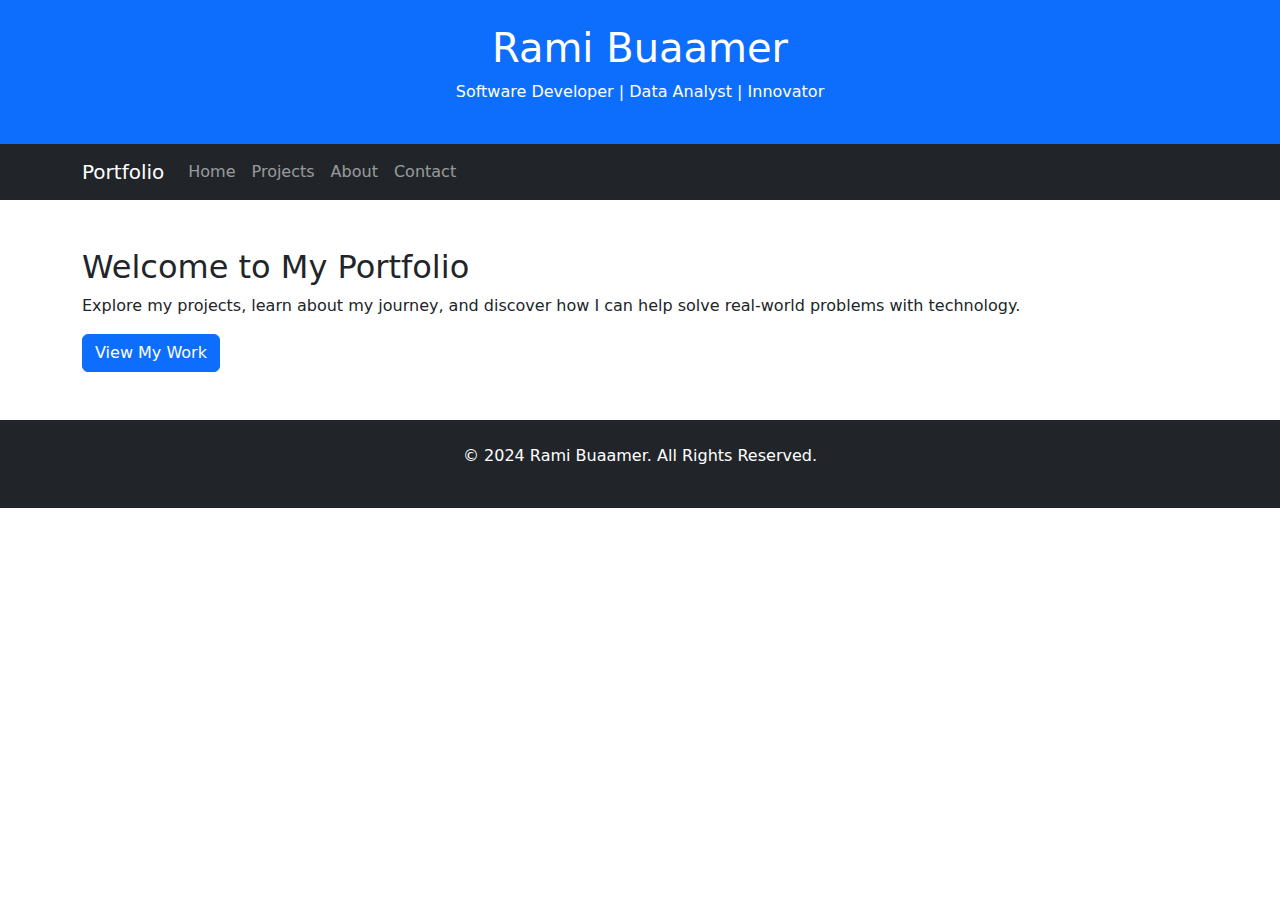
==== index.html @ 7137ed86 "Initial portfolio upload" ====
<!DOCTYPE html>
<html lang="en">
<head>
    <meta charset="UTF-8">
    <meta name="viewport" content="width=device-width, initial-scale=1.0">
    <title>Rami Buaamer's Portfolio</title>
    <link rel="stylesheet" href="style.css">
    <link href="https://cdn.jsdelivr.net/npm/bootstrap@5.3.0-alpha3/dist/css/bootstrap.min.css" rel="stylesheet">
</head>
<body>
    <header class="bg-primary text-white text-center p-4">
        <h1>Rami Buaamer</h1>
        <p>Software Developer | Data Analyst | Innovator</p>
    </header>

    <nav class="navbar navbar-expand-lg navbar-dark bg-dark">
        <div class="container">
            <a class="navbar-brand" href="#">Portfolio</a>
            <button class="navbar-toggler" type="button" data-bs-toggle="collapse" data-bs-target="#navbarNav" aria-controls="navbarNav" aria-expanded="false" aria-label="Toggle navigation">
                <span class="navbar-toggler-icon"></span>
            </button>
            <div class="collapse navbar-collapse" id="navbarNav">
                <ul class="navbar-nav">
                    <li class="nav-item"><a class="nav-link" href="index.html">Home</a></li>
                    <li class="nav-item"><a class="nav-link" href="projects.html">Projects</a></li>
                    <li class="nav-item"><a class="nav-link" href="about.html">About</a></li>
                    <li class="nav-item"><a class="nav-link" href="contact.html">Contact</a></li>
                </ul>
            </div>
        </div>
    </nav>

    <main class="container my-5">
        <h2>Welcome to My Portfolio</h2>
        <p>Explore my projects, learn about my journey, and discover how I can help solve real-world problems with technology.</p>
        <a href="projects.html" class="btn btn-primary">View My Work</a>
    </main>

    <footer class="text-center bg-dark text-white p-4">
        <p>&copy; 2024 Rami Buaamer. All Rights Reserved.</p>
    </footer>
    <script src="https://cdn.jsdelivr.net/npm/bootstrap@5.3.0-alpha3/dist/js/bootstrap.bundle.min.js"></script>
</body>
</html>
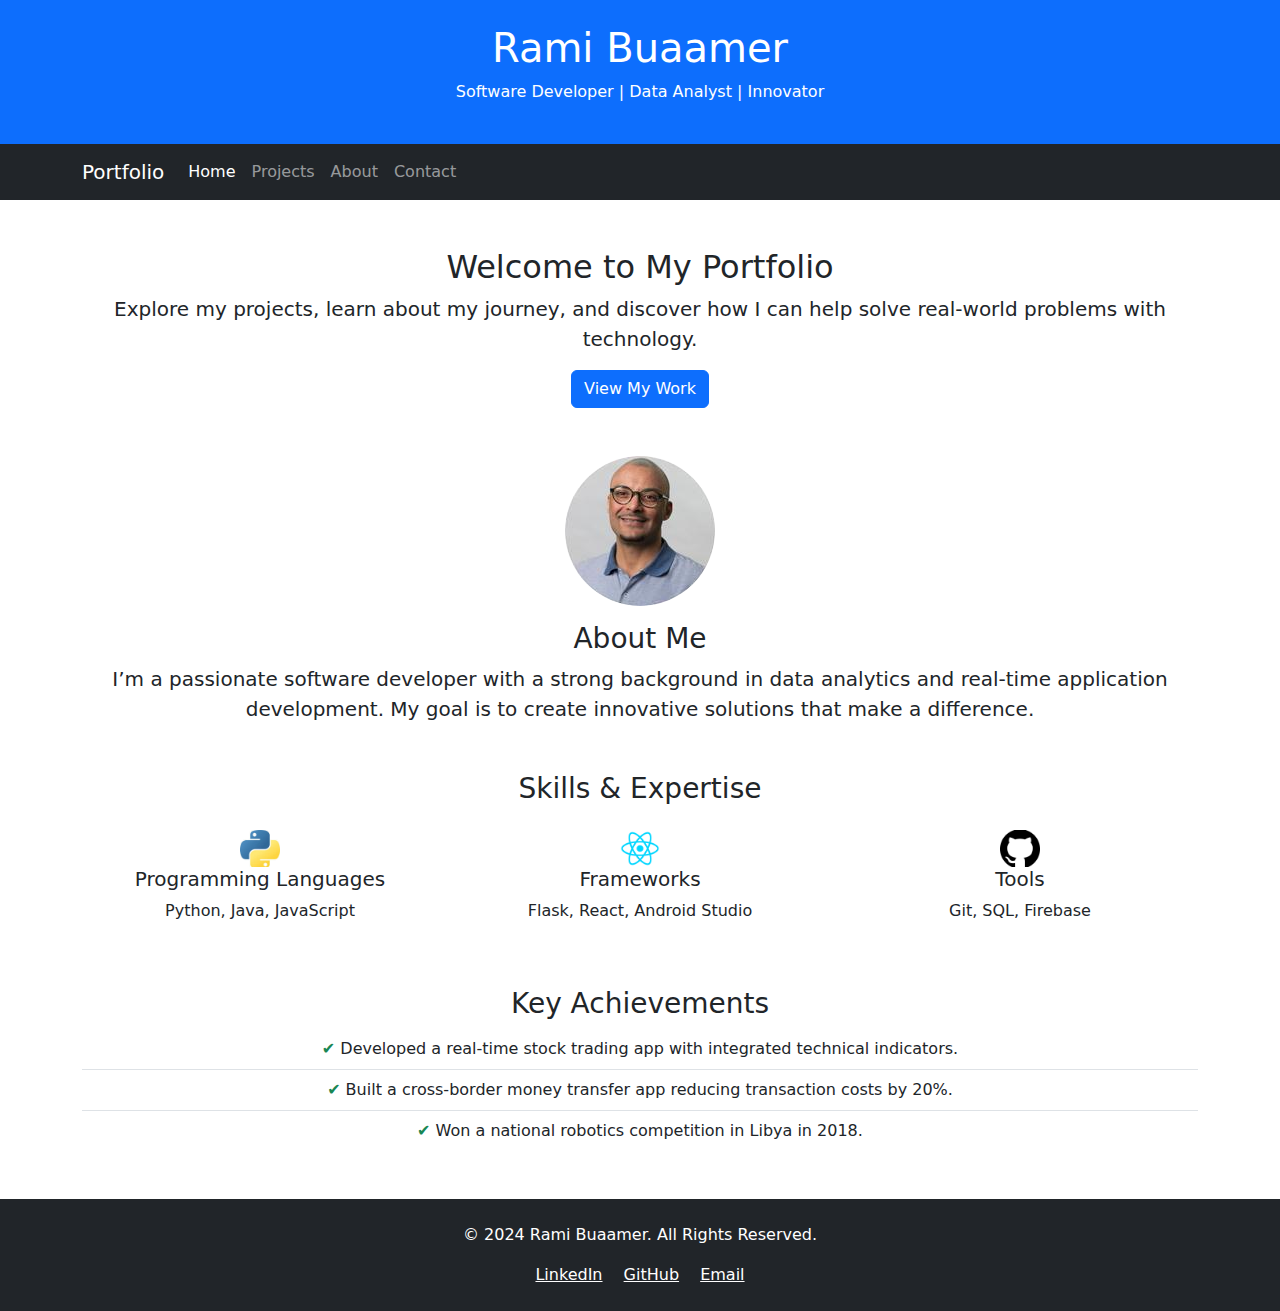
==== commit 38b1d5f4: "more edits and improvements" ====
--- a/index.html
+++ b/index.html
@@ -8,11 +8,13 @@
     <link href="https://cdn.jsdelivr.net/npm/bootstrap@5.3.0-alpha3/dist/css/bootstrap.min.css" rel="stylesheet">
 </head>
 <body>
+    <!-- Header Section -->
     <header class="bg-primary text-white text-center p-4">
         <h1>Rami Buaamer</h1>
         <p>Software Developer | Data Analyst | Innovator</p>
     </header>
 
+    <!-- Navigation Bar -->
     <nav class="navbar navbar-expand-lg navbar-dark bg-dark">
         <div class="container">
             <a class="navbar-brand" href="#">Portfolio</a>
@@ -21,7 +23,7 @@
             </button>
             <div class="collapse navbar-collapse" id="navbarNav">
                 <ul class="navbar-nav">
-                    <li class="nav-item"><a class="nav-link" href="index.html">Home</a></li>
+                    <li class="nav-item"><a class="nav-link active" href="index.html">Home</a></li>
                     <li class="nav-item"><a class="nav-link" href="projects.html">Projects</a></li>
                     <li class="nav-item"><a class="nav-link" href="about.html">About</a></li>
                     <li class="nav-item"><a class="nav-link" href="contact.html">Contact</a></li>
@@ -30,15 +32,63 @@
         </div>
     </nav>
 
+    <!-- Main Content -->
     <main class="container my-5">
-        <h2>Welcome to My Portfolio</h2>
-        <p>Explore my projects, learn about my journey, and discover how I can help solve real-world problems with technology.</p>
-        <a href="projects.html" class="btn btn-primary">View My Work</a>
+        <!-- Welcome Section -->
+        <section class="text-center">
+            <h2>Welcome to My Portfolio</h2>
+            <p class="lead">Explore my projects, learn about my journey, and discover how I can help solve real-world problems with technology.</p>
+            <a href="projects.html" class="btn btn-primary">View My Work</a>
+        </section>
+
+        <!-- About Me Section -->
+        <section class="mt-5 text-center">
+            <img src="images/avatar_circular.jpg" alt="Rami Buaamer" class="rounded-circle mb-3" style="width: 150px; height: 150px;">
+            <h3>About Me</h3>
+            <p class="lead">I’m a passionate software developer with a strong background in data analytics and real-time application development. My goal is to create innovative solutions that make a difference.</p>
+        </section>
+
+        <!-- Skills Section -->
+        <section class="mt-5">
+            <h3 class="text-center">Skills & Expertise</h3>
+            <div class="row text-center mt-4">
+                <div class="col-md-4">
+                    <img src="images/pyicon.jpeg" alt="Python" style="width: 40px;">
+                    <h5>Programming Languages</h5>
+                    <p>Python, Java, JavaScript</p>
+                </div>
+                <div class="col-md-4">
+                    <img src="images/react-icon.png" alt="React" style="width: 40px;">
+                    <h5>Frameworks</h5>
+                    <p>Flask, React, Android Studio</p>
+                </div>
+                <div class="col-md-4">
+                    <img src="images/tools-icon.png" alt="Tools" style="width: 40px;">
+                    <h5>Tools</h5>
+                    <p>Git, SQL, Firebase</p>
+                </div>
+            </div>
+        </section>
+
+        <!-- Achievements Section -->
+        <section class="mt-5">
+            <h3 class="text-center">Key Achievements</h3>
+            <ul class="list-group list-group-flush text-center">
+                <li class="list-group-item"><span class="text-success">✔</span> Developed a real-time stock trading app with integrated technical indicators.</li>
+                <li class="list-group-item"><span class="text-success">✔</span> Built a cross-border money transfer app reducing transaction costs by 20%.</li>
+                <li class="list-group-item"><span class="text-success">✔</span> Won a national robotics competition in Libya in 2018.</li>
+            </ul>
+        </section>
     </main>
 
+    <!-- Footer -->
     <footer class="text-center bg-dark text-white p-4">
         <p>&copy; 2024 Rami Buaamer. All Rights Reserved.</p>
+        <a href="https://linkedin.com/in/rami-buaamer-01030621a" class="text-white me-3" target="_blank">LinkedIn</a>
+        <a href="https://github.com/buaamer81" class="text-white me-3" target="_blank">GitHub</a>
+        <a href="rbuaamer@gmail.com" class="text-white">Email</a>
     </footer>
+
     <script src="https://cdn.jsdelivr.net/npm/bootstrap@5.3.0-alpha3/dist/js/bootstrap.bundle.min.js"></script>
 </body>
 </html>
